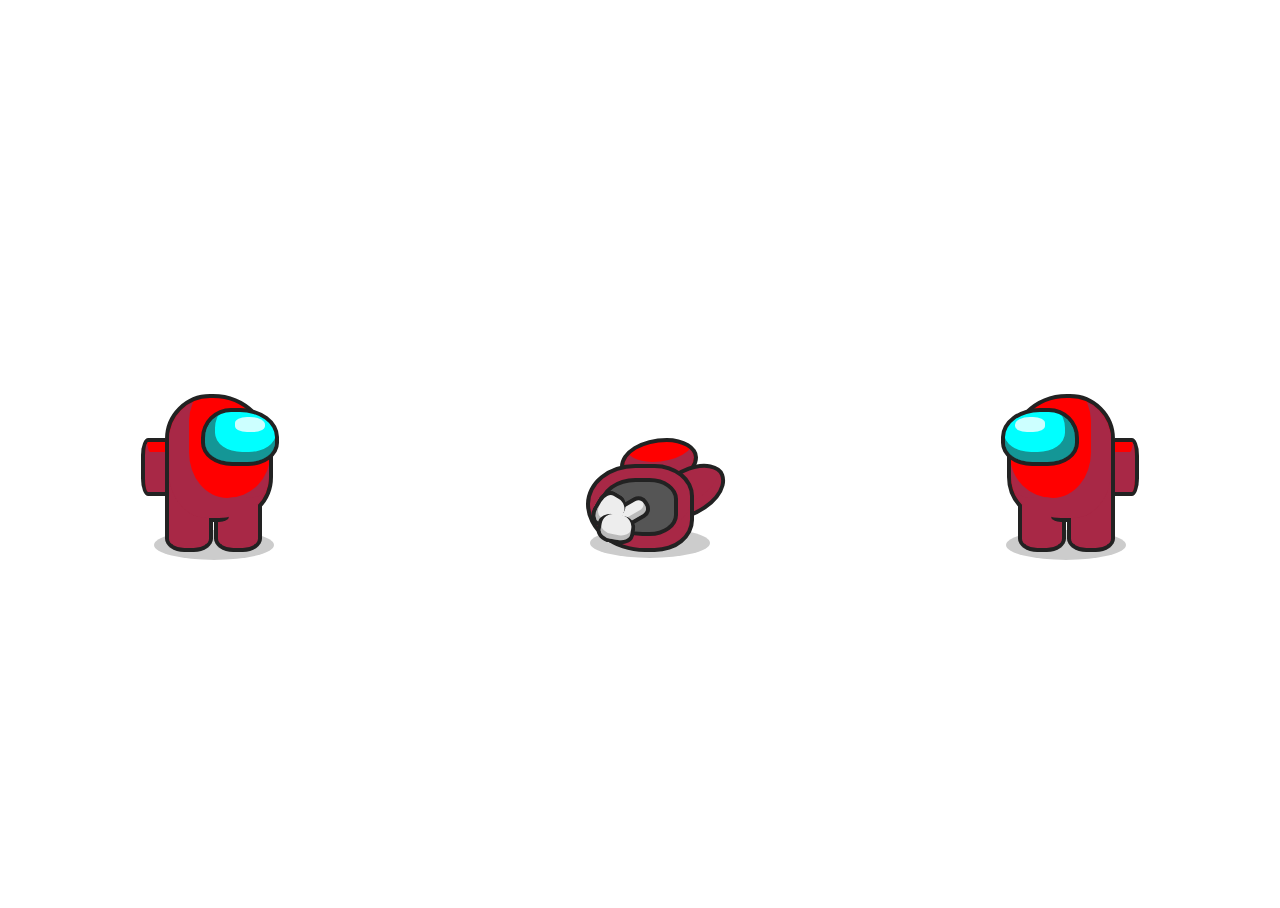
==== Cemetery.html @ 4198681a "個人網頁第一版" ====
<!DOCTYPE html>
<html>

<head>
    <title>範例</title>
    <meta name="viewport" content="width=device-width, initial-scale=1">    
    <style>
    html, body { height: 100% }

body {
  display: flex;
  align-items: center; 
  justify-content: space-around;
}

:root {
  --dark-red: #a82846;
  --border-black: #222;
  --bone: #ededed;
  --bone-shade: #bbb;
}

.player {
  position: relative;
  background-color: red;
  height: 120px;
  width: 100px;
  border-radius: 45px 60px 45px 0;
  border: 4px solid  var(--border-black);
  box-shadow: inset 20px -20px 0 var(--dark-red),
    inset 1px -20px 0  var(--dark-red);
}

.player::before {
  content: "";
  display:block;
  height: 120px;
  width: 100px;
  border-radius: 45px 60px 45px 40%;
  box-shadow: inset 20px -20px 0  var(--dark-red),
    inset 1px -20px 0 var(--dark-red);
}

.player::after {
  content: "";
  display:block;
  position: absolute;
  bottom: -4px;
  left: 40px;
  height: 10px;
  width: 20px;
  border-bottom: 4px solid  var(--border-black);
  border-bottom-right-radius: 10px 40%;
  box-shadow: inset 20px -20px 0 var(--dark-red),
    inset 1px -20px 0 var(--dark-red);
}

.player .visor {
  position: absolute;
  top: 10px;
  right: -10px;
  background-color: #00ffff;
  width: 70%;
  height: 50px;
  border: 4px solid var(--border-black);
  border-radius: 30px 50% 40% 40%;
  box-shadow: inset 10px -10px 0 #149696, inset 1px -10px 0 #149696;
}

.player .visor::before {
  content: "";
  display: block;
  width: 30px;
  height: 15px;
  background-color: rgba(255,255,255,0.8);
  margin: 5px 0 0 30px;
  border-radius: 40% 50% 40% 40%;
}

.player .backpack {
  position: absolute;
  right: calc(100% + 4px);
  top: 40px;
  background-color: red;
  height: 50px;
  width: 20px;
  border-radius: 30% 0 0 30%;
  border: 4px solid var(--border-black);
  border-right: none;
  box-shadow: inset 2px -40px 0  var(--dark-red);
}

.player .leg {
  position: absolute;
  top: 100%;
  background-color: #a82846;
  left: -4px;
  height: 30px;
  width: 40px;
  border-radius: 0 0 40% 40%;
  border: 4px solid var(--border-black);
  border-top: none;
}

.player .leg.front {
  left: 45px;
}

.player .leg.front::before {
  content: "";
  display: block;
  background-color: var(--dark-red);
  position: absolute;
  bottom: 100%;
  height: 13px;
  width: 100%;
  border-right: 4px solid  var(--border-black);
}

.shade {
  height: 30px;
  width: 120px;
  border-radius: 50%;
  background-color: rgba(0,0,0,0.2);
  margin-top: 12px;
  margin-left: -15px;
}

.player.facing-left {
  transform: scaleX(-1);
}

.player.dead {
  margin-top: 100px;
  height: 80px;
  border-radius: 50% 40% 40% 60%;
  background-color:  var(--dark-red);
}

.player.dead .visor {
  left: 10px;
  box-shadow:none;
  background-color: #555;
  border-radius: 50% 40% 40% 60%;
}

.player.dead .leg {
  width: 70px;
  height: 40px;
  border-radius: 60% 40%;
  border: 4px solid var(--border-black);
  top: -20px;
  z-index: -1;
}

.player.dead .backpack {
  background: var(--bone);
  box-shadow: inset -5px 0 0  var(--bone-shade);
  border: 4px solid  var(--border-black);
  border-radius: 10px 10px 0 0;
  width: 15px;
  height: 30px;
  left: 30px;
  top: 25px;
  transform: rotate(60deg);
}

.player.dead .backpack::before, .player.dead .backpack::after {
  content: "";
  display: block;
  width: 25px;
  height: 30px;
  background:  var(--bone);
  border-radius: 40%;
  border: 4px solid  var(--border-black);
  border-right: none;
  margin-left: -20px;
  margin-top: 15px;
  transform: rotate(-30deg);
  box-shadow: inset 0 -5px 0  var(--bone-shade);
}

.player.dead .backpack::after {
  margin-left: 0px;
  margin-top: -35px;
  border: 4px solid  var(--border-black);
  border-left: none;
  transform: rotate(40deg);
  box-shadow: inset -5px 0 0  var(--bone-shade);

}

.player.dead .leg.back {
  left: 30px;
  top: -30px;
  background: red;
  box-shadow: inset 1px -20px 0 var(--dark-red);
}

.player.dead .leg.front {
  left: 60px;
  top: 0px;
  transform: rotate(-20deg);
  box-shadow: inset 1px -10px 0 var(--dark-red);
}

.player.dead .shade {
  margin: 0 0 20px 0;
  position: relative;
  z-index: -2;
}

.player.dead::before {
  height: 60px;
}

.player.dead::before, .player.dead::after, .player.dead .leg.front::before, .player.dead .visor::before {
  visibility: hidden;
}
    </style>    
</head>

<body>
   <div class="player">
      <div class="visor"></div>
      <div class="backpack"></div>
      <div class="leg back"></div>
      <div class="leg front"></div>
      <div class="shade"></div>
    </div>
    <div class="player dead">
      <div class="visor"></div>
      <div class="backpack"></div>
      <div class="leg back"></div>
      <div class="leg front"></div>
      <div class="shade"></div>
    </div>
    <div class="player facing-left">
      <div class="visor"></div>
      <div class="backpack"></div>
      <div class="leg back"></div>
      <div class="leg front"></div>
      <div class="shade"></div>
    </div>
</body>

</html>
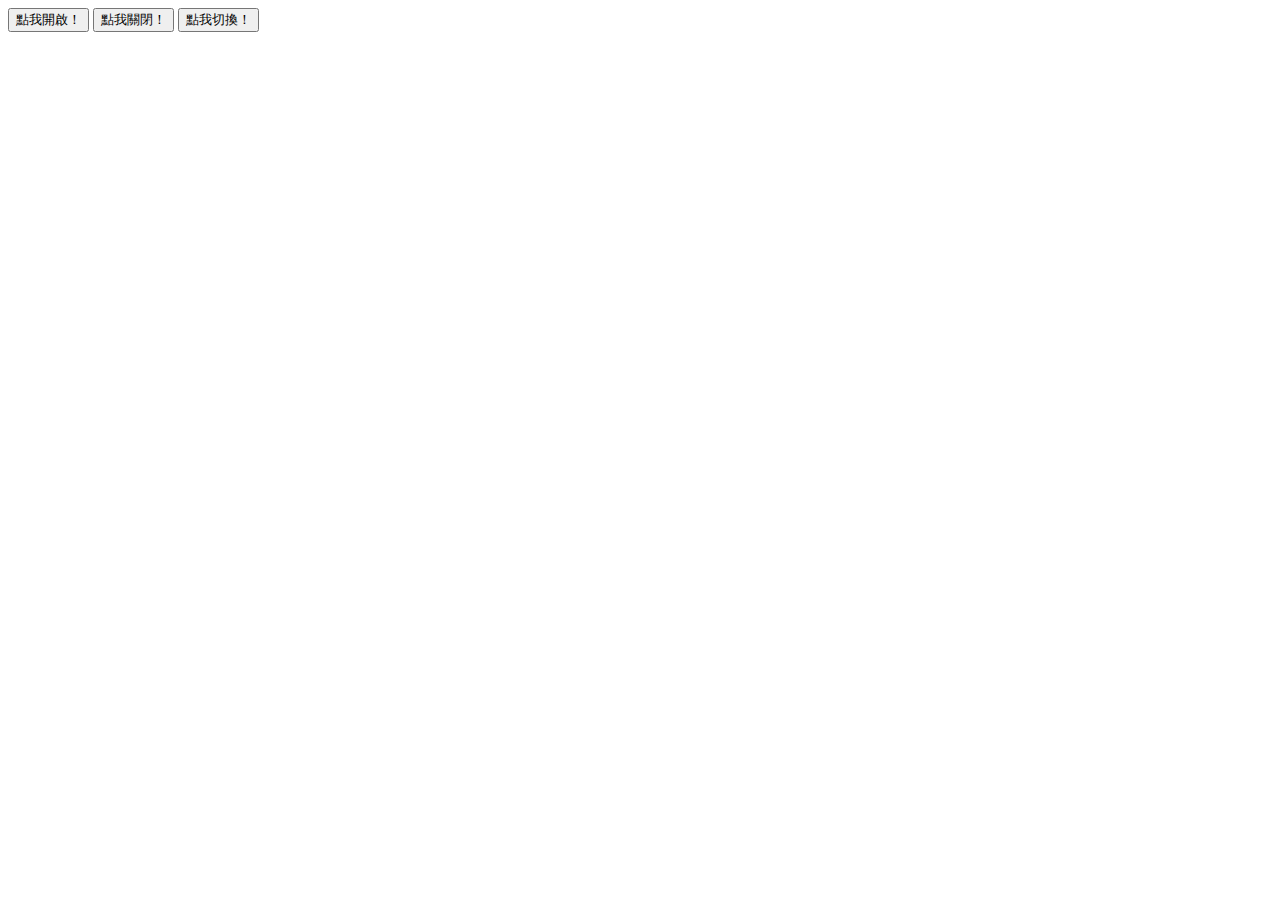
==== commit 83b244f7: "第三版" ====
--- a/Cemetery.html
+++ b/Cemetery.html
@@ -1,247 +1,40 @@
-<!DOCTYPE html>
 <html>
 
 <head>
-    <title>範例</title>
-    <meta name="viewport" content="width=device-width, initial-scale=1">    
-    <style>
-    html, body { height: 100% }
-
-body {
-  display: flex;
-  align-items: center; 
-  justify-content: space-around;
-}
-
-:root {
-  --dark-red: #a82846;
-  --border-black: #222;
-  --bone: #ededed;
-  --bone-shade: #bbb;
-}
-
-.player {
-  position: relative;
-  background-color: red;
-  height: 120px;
-  width: 100px;
-  border-radius: 45px 60px 45px 0;
-  border: 4px solid  var(--border-black);
-  box-shadow: inset 20px -20px 0 var(--dark-red),
-    inset 1px -20px 0  var(--dark-red);
-}
-
-.player::before {
-  content: "";
-  display:block;
-  height: 120px;
-  width: 100px;
-  border-radius: 45px 60px 45px 40%;
-  box-shadow: inset 20px -20px 0  var(--dark-red),
-    inset 1px -20px 0 var(--dark-red);
-}
-
-.player::after {
-  content: "";
-  display:block;
-  position: absolute;
-  bottom: -4px;
-  left: 40px;
-  height: 10px;
-  width: 20px;
-  border-bottom: 4px solid  var(--border-black);
-  border-bottom-right-radius: 10px 40%;
-  box-shadow: inset 20px -20px 0 var(--dark-red),
-    inset 1px -20px 0 var(--dark-red);
-}
-
-.player .visor {
-  position: absolute;
-  top: 10px;
-  right: -10px;
-  background-color: #00ffff;
-  width: 70%;
-  height: 50px;
-  border: 4px solid var(--border-black);
-  border-radius: 30px 50% 40% 40%;
-  box-shadow: inset 10px -10px 0 #149696, inset 1px -10px 0 #149696;
-}
-
-.player .visor::before {
-  content: "";
-  display: block;
-  width: 30px;
-  height: 15px;
-  background-color: rgba(255,255,255,0.8);
-  margin: 5px 0 0 30px;
-  border-radius: 40% 50% 40% 40%;
-}
-
-.player .backpack {
-  position: absolute;
-  right: calc(100% + 4px);
-  top: 40px;
-  background-color: red;
-  height: 50px;
-  width: 20px;
-  border-radius: 30% 0 0 30%;
-  border: 4px solid var(--border-black);
-  border-right: none;
-  box-shadow: inset 2px -40px 0  var(--dark-red);
-}
-
-.player .leg {
-  position: absolute;
-  top: 100%;
-  background-color: #a82846;
-  left: -4px;
-  height: 30px;
-  width: 40px;
-  border-radius: 0 0 40% 40%;
-  border: 4px solid var(--border-black);
-  border-top: none;
-}
-
-.player .leg.front {
-  left: 45px;
-}
-
-.player .leg.front::before {
-  content: "";
-  display: block;
-  background-color: var(--dark-red);
-  position: absolute;
-  bottom: 100%;
-  height: 13px;
-  width: 100%;
-  border-right: 4px solid  var(--border-black);
-}
-
-.shade {
-  height: 30px;
-  width: 120px;
-  border-radius: 50%;
-  background-color: rgba(0,0,0,0.2);
-  margin-top: 12px;
-  margin-left: -15px;
-}
-
-.player.facing-left {
-  transform: scaleX(-1);
-}
-
-.player.dead {
-  margin-top: 100px;
-  height: 80px;
-  border-radius: 50% 40% 40% 60%;
-  background-color:  var(--dark-red);
-}
-
-.player.dead .visor {
-  left: 10px;
-  box-shadow:none;
-  background-color: #555;
-  border-radius: 50% 40% 40% 60%;
-}
-
-.player.dead .leg {
-  width: 70px;
-  height: 40px;
-  border-radius: 60% 40%;
-  border: 4px solid var(--border-black);
-  top: -20px;
-  z-index: -1;
-}
-
-.player.dead .backpack {
-  background: var(--bone);
-  box-shadow: inset -5px 0 0  var(--bone-shade);
-  border: 4px solid  var(--border-black);
-  border-radius: 10px 10px 0 0;
-  width: 15px;
-  height: 30px;
-  left: 30px;
-  top: 25px;
-  transform: rotate(60deg);
-}
-
-.player.dead .backpack::before, .player.dead .backpack::after {
-  content: "";
-  display: block;
-  width: 25px;
-  height: 30px;
-  background:  var(--bone);
-  border-radius: 40%;
-  border: 4px solid  var(--border-black);
-  border-right: none;
-  margin-left: -20px;
-  margin-top: 15px;
-  transform: rotate(-30deg);
-  box-shadow: inset 0 -5px 0  var(--bone-shade);
-}
-
-.player.dead .backpack::after {
-  margin-left: 0px;
-  margin-top: -35px;
-  border: 4px solid  var(--border-black);
-  border-left: none;
-  transform: rotate(40deg);
-  box-shadow: inset -5px 0 0  var(--bone-shade);
-
-}
-
-.player.dead .leg.back {
-  left: 30px;
-  top: -30px;
-  background: red;
-  box-shadow: inset 1px -20px 0 var(--dark-red);
-}
-
-.player.dead .leg.front {
-  left: 60px;
-  top: 0px;
-  transform: rotate(-20deg);
-  box-shadow: inset 1px -10px 0 var(--dark-red);
-}
-
-.player.dead .shade {
-  margin: 0 0 20px 0;
-  position: relative;
-  z-index: -2;
-}
-
-.player.dead::before {
-  height: 60px;
-}
-
-.player.dead::before, .player.dead::after, .player.dead .leg.front::before, .player.dead .visor::before {
-  visibility: hidden;
-}
-    </style>    
+  <meta http-equiv="Content-Type" content="text/html; charset=utf-8" />
+  <title>初識jQuery</title>
+  <script src="../HELL-WORD/js/jquery-1.9.1.min.js" type="text/javascript"></script>
+  <!--引用這個jquery庫-->
+  <style>
+    #test {
+      display: none;
+      width: 120px;
+      height: 50px;
+      border: 1px solid blue;
+    }
+  </style>
 </head>
 
 <body>
-   <div class="player">
-      <div class="visor"></div>
-      <div class="backpack"></div>
-      <div class="leg back"></div>
-      <div class="leg front"></div>
-      <div class="shade"></div>
-    </div>
-    <div class="player dead">
-      <div class="visor"></div>
-      <div class="backpack"></div>
-      <div class="leg back"></div>
-      <div class="leg front"></div>
-      <div class="shade"></div>
-    </div>
-    <div class="player facing-left">
-      <div class="visor"></div>
-      <div class="backpack"></div>
-      <div class="leg back"></div>
-      <div class="leg front"></div>
-      <div class="shade"></div>
-    </div>
+  <div id="test">Hello world!</div>
+  <!--設定三個按鈕，每次點選呼叫特定的函式-->
+  <button onclick="sayHello()">點我開啟！</button>
+  <button onclick="sayGoodbye()">點我關閉！</button>
+  <button onclick="change()">點我切換！</button>
+  <script type="text/javascript">
+    function sayHello() {
+      $("#test").show(5000); 
+// < !--設引數5000，表示用5000ms的時間完成這個動作-- >  
+}
+    function sayGoodbye() {
+      $("#test").hide(); 
+// < !--不設定，預設速度-- > 
+}
+    function change() {
+      $("#test").toggle("slow"); 
+// < !--設定以slow的速度開啟--> 
+} 
+  </script>
 </body>
 
 </html>